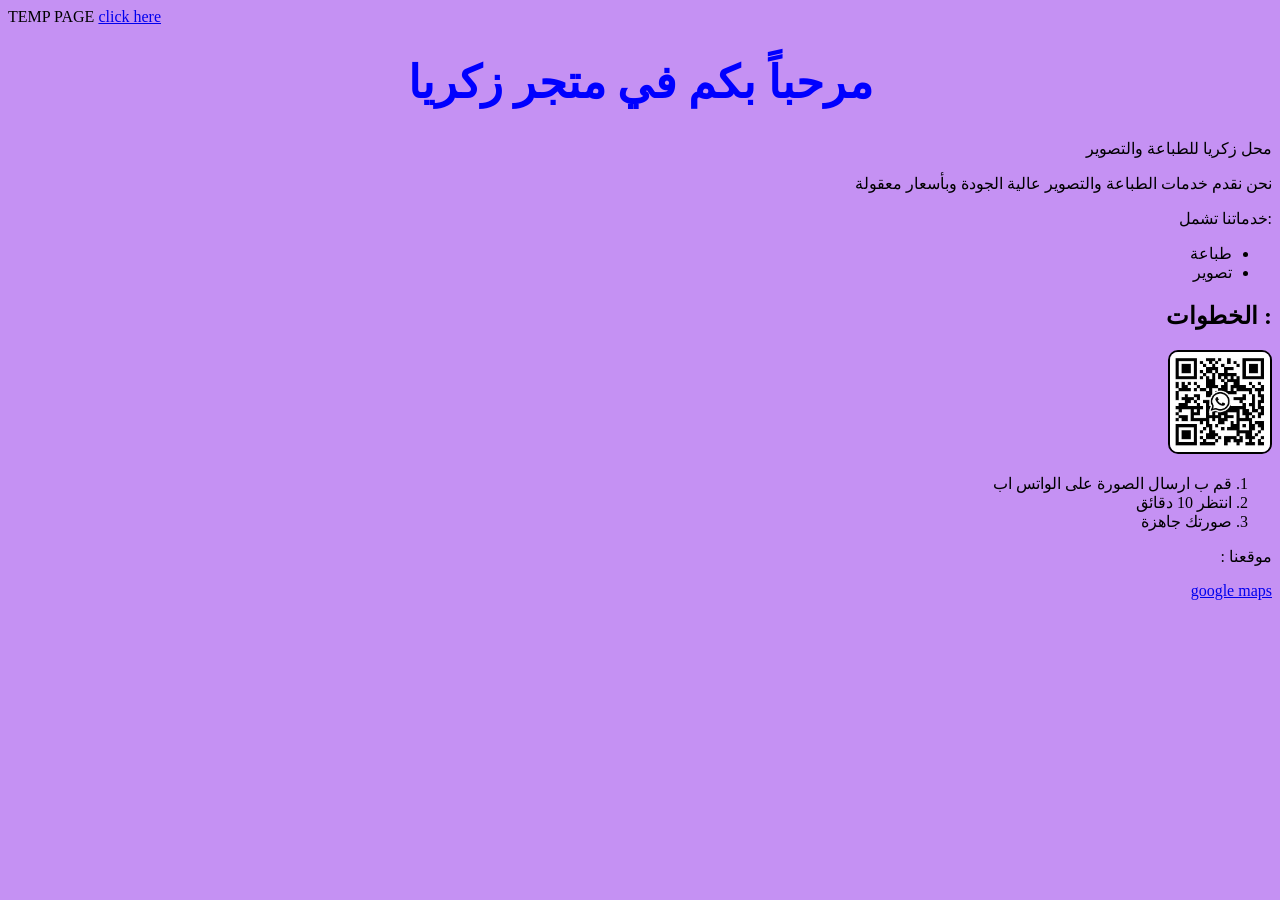
==== index.html @ 1ad5d335 "remove english vergin and add file for imge" ====
<!DOCTYPE html>
<html>
    <head>
        <title>Zakaria store . </title>
        <meta charset="utf-8">
       <meta   
             name="description"
             content="this is Zakaria store for printing and photocopy">
             <style>
                body {
                background-color : rgb(197, 145, 243);
                 }   
                 h1 {
                    color : blue;
                    text-align : center;
                    font-size: 45px;
                 }
                 
                    
                    
                
                </style>
    </head>
    <body>
        TEMP PAGE <a href="tset.html">click here</a>
        <div style="text-align: right; direction: rtl;">
<h1> مرحباً بكم في متجر زكريا </h1>
<p >  محل زكريا للطباعة والتصوير </p>
<p > نحن نقدم خدمات الطباعة والتصوير عالية الجودة وبأسعار معقولة   </p>
<p>  :خدماتنا تشمل</p>
<ul>
    <li>طباعة</li>
    <li>تصوير</li>
</ul>
<h2>: الخطوات </h2>
<img src="imge/WQR.jpg" alt=" qr code" width="100" height="100" style="border: 2px solid black; border-radius: 10px;">
<ol>
    <li>قم ب ارسال الصورة على الواتس اب</li>
    <li>انتظر 10 دقائق </li>
    <li>صورتك جاهزة</li>
</ol>
موقعنا :
<p> <a href="https://www.google.com/maps/place/%D9%85%D9%83%D8%AA%D8%A8%D8%A9+%D8%A7%D9%85+%D8%A7%D9%84%D8%AF%D9%86%D8%A7%D9%86%D9%8A%D8%B1+_+%D8%B2%D9%83%D8%B1%D9%8A%D8%A7+%D8%B9%D9%84%D9%8A%D9%88%D9%87%E2%80%AD/@32.0833957,35.8254172,17z/data=!3m1!4b1!4m6!3m5!1s0x151c9991464602cd:0x86f756c6093efb49!8m2!3d32.0833912!4d35.8279921!16s%2Fg%2F11h1dcv9hj?authuser=0&entry=ttu&g_ep=EgoyMDI1MDQwMS4wIKXMDSoASAFQAw%3D%3D" target="_blank" > google maps</a></p>




    </body>
</html>
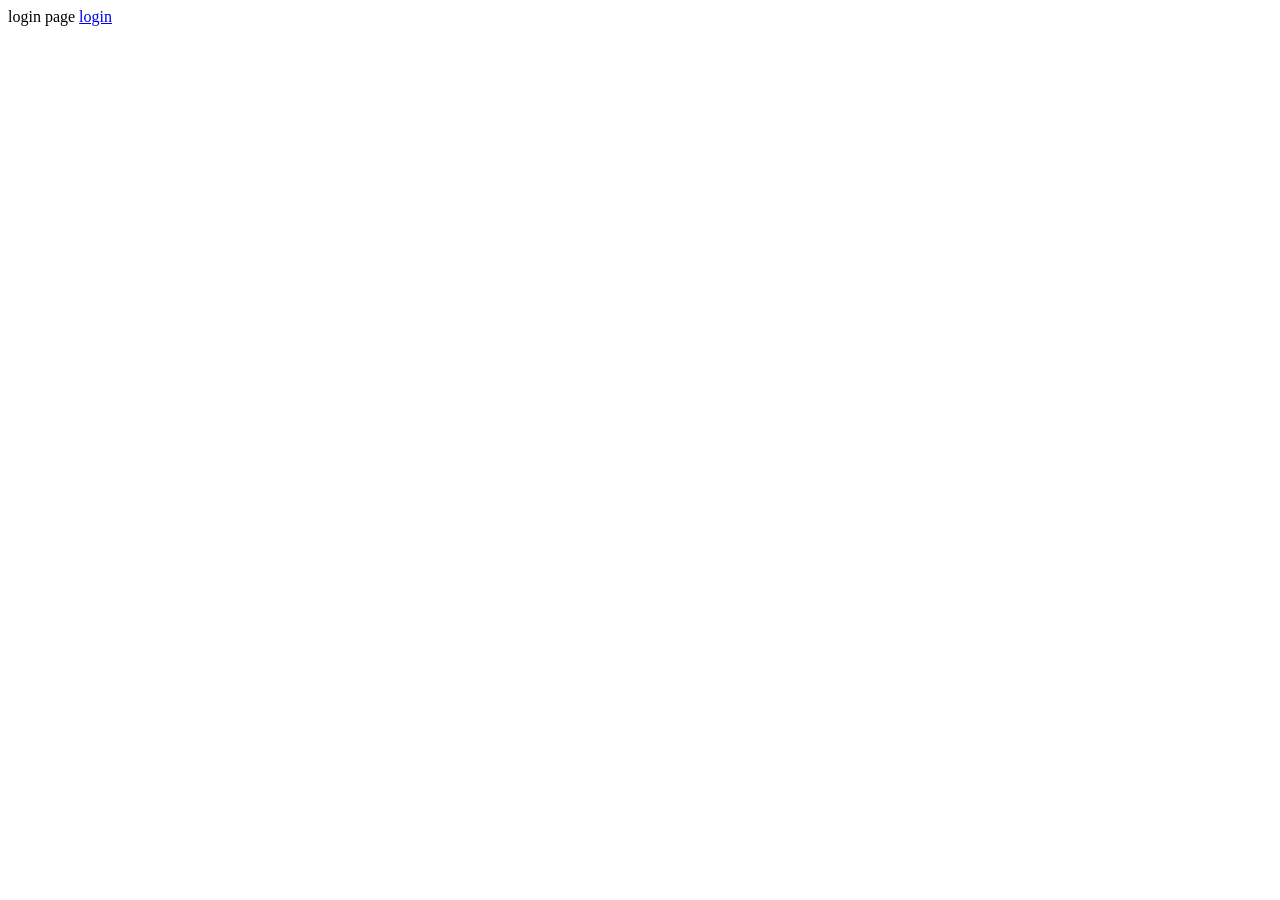
==== commit 9749e168: "remove junk file and add index file . login page new start" ====
--- a/index.html
+++ b/index.html
@@ -1,49 +1,19 @@
 <!DOCTYPE html>
 <html>
-    <head>
-        <title>Zakaria store . </title>
-        <meta charset="utf-8">
-       <meta   
-             name="description"
-             content="this is Zakaria store for printing and photocopy">
-             <style>
-                body {
-                background-color : rgb(197, 145, 243);
-                 }   
-                 h1 {
-                    color : blue;
-                    text-align : center;
-                    font-size: 45px;
-                 }
-                 
-                    
-                    
-                
-                </style>
-    </head>
-    <body>
-        TEMP PAGE <a href="tset.html">click here</a>
-        <div style="text-align: right; direction: rtl;">
-<h1> مرحباً بكم في متجر زكريا </h1>
-<p >  محل زكريا للطباعة والتصوير </p>
-<p > نحن نقدم خدمات الطباعة والتصوير عالية الجودة وبأسعار معقولة   </p>
-<p>  :خدماتنا تشمل</p>
-<ul>
-    <li>طباعة</li>
-    <li>تصوير</li>
-</ul>
-<h2>: الخطوات </h2>
-<img src="imge/WQR.jpg" alt=" qr code" width="100" height="100" style="border: 2px solid black; border-radius: 10px;">
-<ol>
-    <li>قم ب ارسال الصورة على الواتس اب</li>
-    <li>انتظر 10 دقائق </li>
-    <li>صورتك جاهزة</li>
-</ol>
-موقعنا :
-<p> <a href="https://www.google.com/maps/place/%D9%85%D9%83%D8%AA%D8%A8%D8%A9+%D8%A7%D9%85+%D8%A7%D9%84%D8%AF%D9%86%D8%A7%D9%86%D9%8A%D8%B1+_+%D8%B2%D9%83%D8%B1%D9%8A%D8%A7+%D8%B9%D9%84%D9%8A%D9%88%D9%87%E2%80%AD/@32.0833957,35.8254172,17z/data=!3m1!4b1!4m6!3m5!1s0x151c9991464602cd:0x86f756c6093efb49!8m2!3d32.0833912!4d35.8279921!16s%2Fg%2F11h1dcv9hj?authuser=0&entry=ttu&g_ep=EgoyMDI1MDQwMS4wIKXMDSoASAFQAw%3D%3D" target="_blank" > google maps</a></p>
+
+<head>
+    <title> um aldananer store </title>
+    <meta charset="utf-8">
+    <meta name="description" content="this is um aldananer store for printing and photocopy">
+
+</head>
+
+<body>
+
+    login page <a href="login.html">login</a>
 
 
 
+</body>
 
-    </body>
 </html>
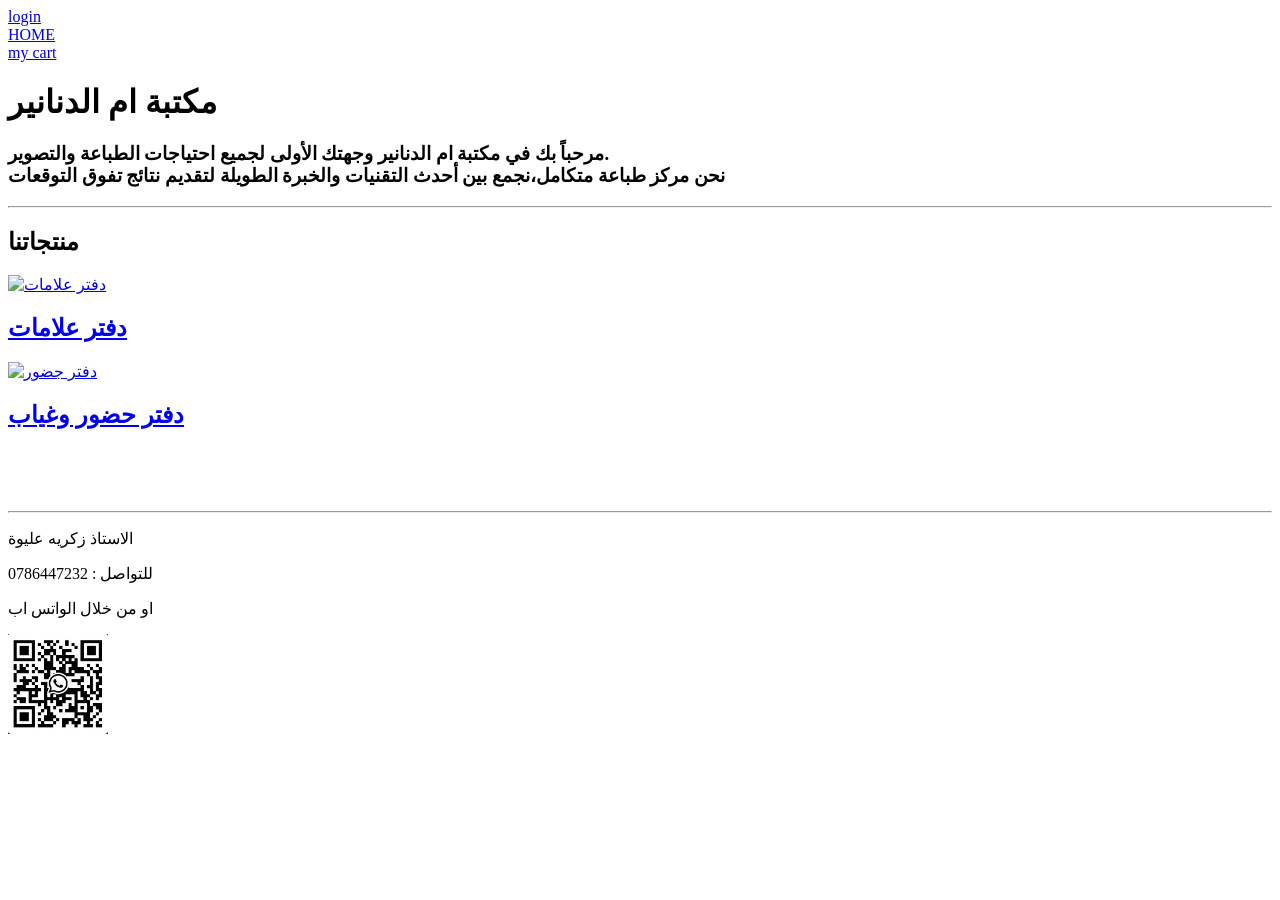
==== commit edd824f6: "add html body and login page nav" ====
--- a/index.html
+++ b/index.html
@@ -1,18 +1,70 @@
 <!DOCTYPE html>
+<link rel="stylesheet" href="style.css">
 <html>
 
 <head>
     <title> um aldananer store </title>
+    <meta lang="ar">
     <meta charset="utf-8">
     <meta name="description" content="this is um aldananer store for printing and photocopy">
 
 </head>
 
 <body>
+    <header>
+        <nav>
+            <a href="login.html"> login </a>
+            <br>
+            <a href="index.html"> HOME </a>
+            <br>
+            <a href="cart.html"> my cart </a>
+        </nav>
+    </header>
+    <h1> مكتبة ام الدنانير </h1>
+    <div class="about">
+        <h3> مرحباً بك في مكتبة ام الدنانير وجهتك الأولى لجميع احتياجات الطباعة والتصوير.<br>
+            نحن مركز طباعة متكامل،نجمع بين أحدث التقنيات والخبرة الطويلة لتقديم نتائج تفوق التوقعات </h3>
+    </div>
+    <hr>
+    <h2> منتجاتنا </h2>
+    <div class="books">
+        <a href="cart.html">
+            <img src="imge/mark book.jpg" alt="دفتر علامات">
+            <figcaption>
+                <h2>دفتر علامات</h2>
+            </figcaption>
+        </a>
 
-    login page <a href="login.html">login</a>
+        <a href="cart.html">
+            <img src="imge/attend book.jpg" alt=" دفتر جضور ">
+            <figcaption>
+                <h2>دفتر حضور وغياب </h2>
+            </figcaption>
+
+        </a>
+    </div>
+    <!-- <img src="imge/header.jpg" alt="img" width="1300" height="500"> -->
+    <div class="description">
+        <p> </p>
 
 
+
+    </div>
+    <br> <br> <br>
+
+
+    <footer>
+        <div>
+            <hr>
+            <p> الاستاذ زكريه عليوة </p>
+            <p> للتواصل : 0786447232 </p>
+            <p> او من خلال الواتس اب </p>
+            <img src="imge/WQR.jpg" alt="QR CODE" width="100" height="100">
+
+
+        </div>
+
+    </footer>
 
 </body>
 
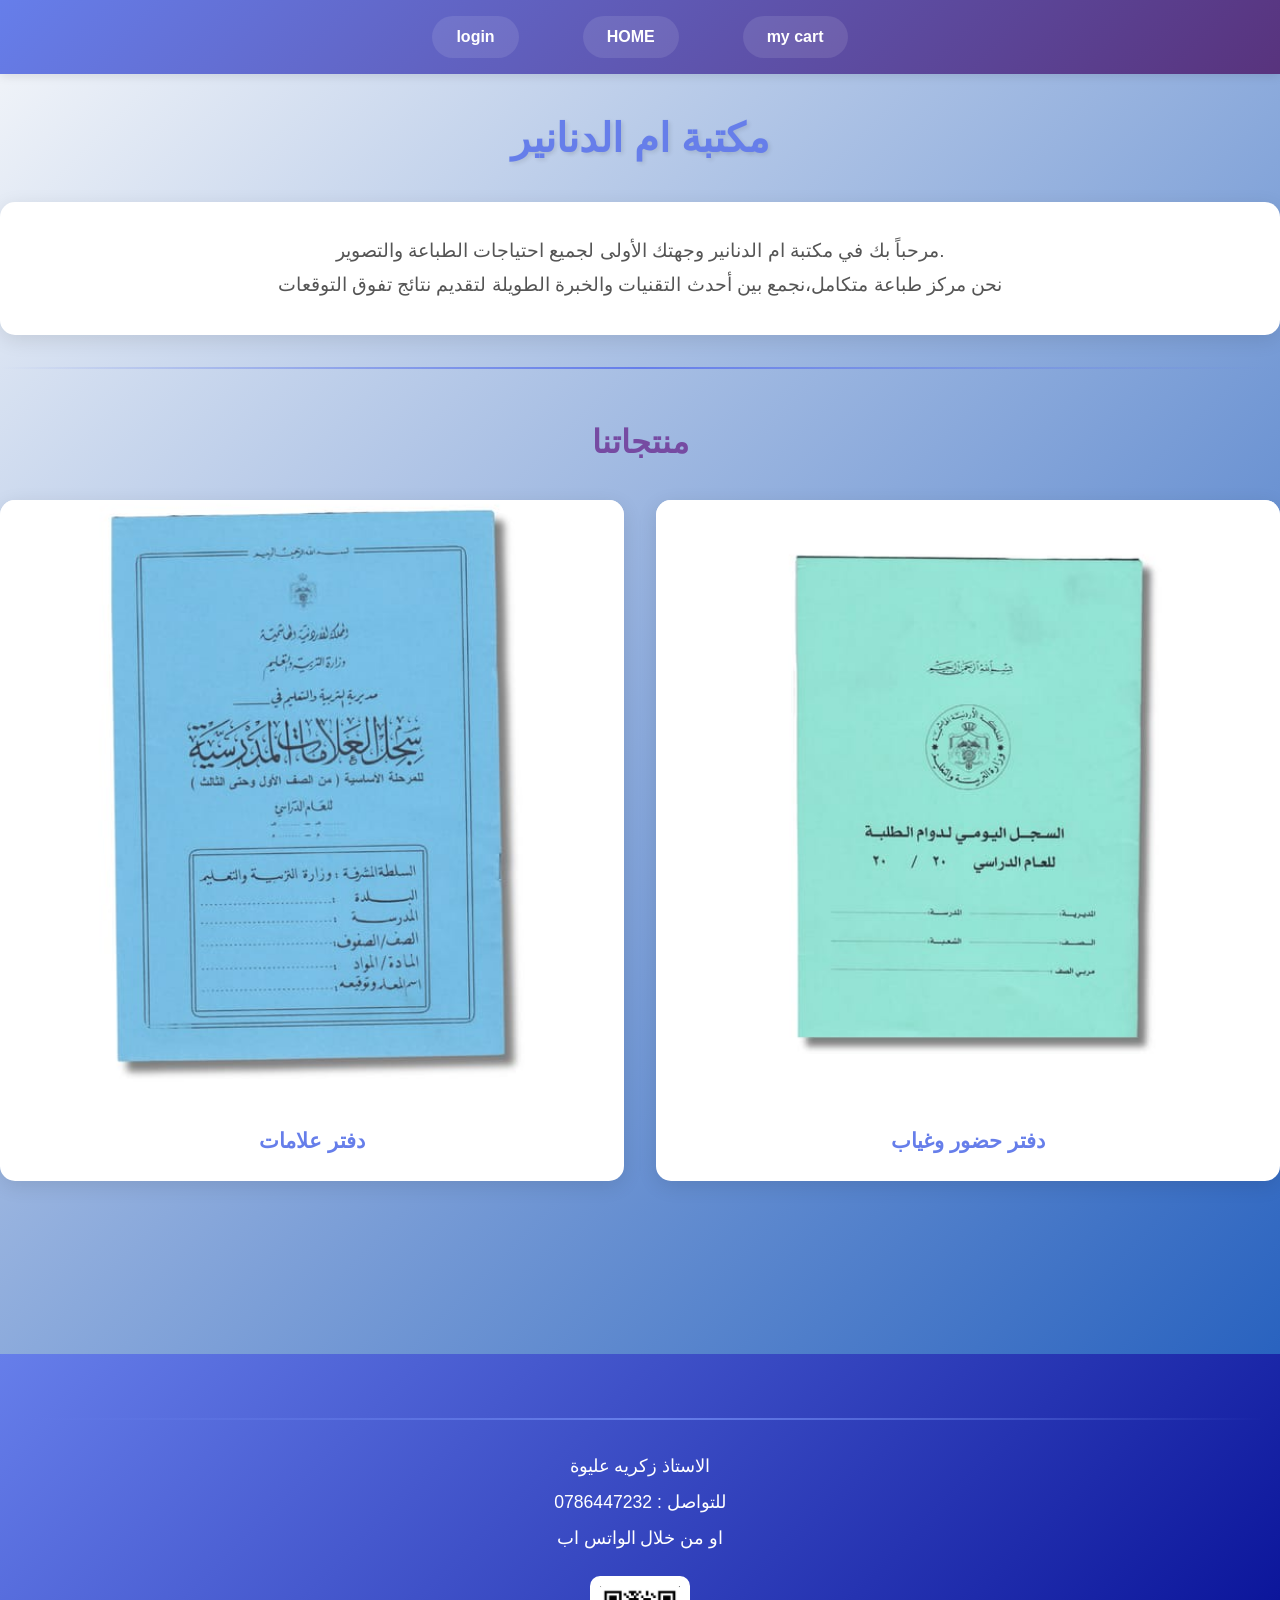
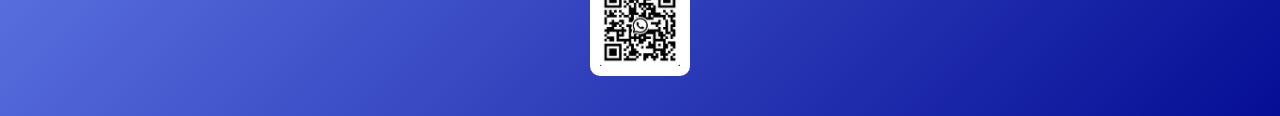
==== commit f545de2d: "fix index file and add image" ====
--- a/index.html
+++ b/index.html
@@ -29,14 +29,14 @@
     <h2> منتجاتنا </h2>
     <div class="books">
         <a href="cart.html">
-            <img src="imge/mark book.jpg" alt="دفتر علامات">
+            <img src="imge/mark.jpg" alt="دفتر علامات">
             <figcaption>
                 <h2>دفتر علامات</h2>
             </figcaption>
         </a>
 
         <a href="cart.html">
-            <img src="imge/attend book.jpg" alt=" دفتر جضور ">
+            <img src="imge/attend.jpg" alt=" دفتر جضور ">
             <figcaption>
                 <h2>دفتر حضور وغياب </h2>
             </figcaption>
--- a/style.css
+++ b/style.css
@@ -0,0 +1,170 @@
+* {
+    margin: 0;
+    padding: 0;
+    box-sizing: border-box;
+}
+
+body {
+    font-family: 'Segoe UI', Tahoma, Geneva, Verdana, sans-serif;
+    line-height: 1.6;
+    color: #333;
+    background: linear-gradient(135deg, #f5f7fa 0%, #0d4eb7 100%);
+    min-height: 100vh;
+}
+
+header {
+    background: linear-gradient(135deg, #667eea 0%, #58337d 100%);
+    padding: 1rem 0;
+    box-shadow: 0 2px 10px rgba(0, 0, 0, 0.1);
+    position: sticky;
+    top: 0;
+    z-index: 100;
+}
+
+nav {
+    max-width: 1200px;
+    margin: 0 auto;
+    display: flex;
+    justify-content: center;
+    gap: 2rem;
+    padding: 0 1rem;
+}
+
+nav a {
+    color: white;
+    text-decoration: none;
+    padding: 0.5rem 1.5rem;
+    border-radius: 25px;
+    transition: all 0.3s ease;
+    font-weight: 600;
+    background: rgba(255, 255, 255, 0.1);
+}
+
+nav a:hover {
+    background: rgba(255, 255, 255, 0.3);
+    transform: translateY(-2px);
+}
+
+.container {
+    max-width: 1200px;
+    margin: 0 auto;
+    padding: 2rem 1rem;
+}
+
+h1 {
+    text-align: center;
+    color: #667eea;
+    font-size: 2.5rem;
+    margin: 2rem 0;
+    text-shadow: 2px 2px 4px rgba(0, 0, 0, 0.1);
+}
+
+.about {
+    background: white;
+    padding: 2rem;
+    border-radius: 15px;
+    box-shadow: 0 5px 20px rgba(0, 0, 0, 0.1);
+    margin: 2rem 0;
+    text-align: center;
+}
+
+.about h3 {
+    color: #555;
+    font-size: 1.2rem;
+    line-height: 1.8;
+    font-weight: 400;
+}
+
+h2 {
+    text-align: center;
+    color: #764ba2;
+    font-size: 2rem;
+    margin: 3rem 0 2rem 0;
+}
+
+.books {
+    display: grid;
+    grid-template-columns: repeat(auto-fit, minmax(280px, 1fr));
+    gap: 2rem;
+    margin: 2rem 0;
+}
+
+.books a {
+    text-decoration: none;
+    color: inherit;
+    background: white;
+    border-radius: 15px;
+    overflow: hidden;
+    box-shadow: 0 5px 20px rgba(0, 0, 0, 0.1);
+    transition: all 0.3s ease;
+    display: flex;
+    flex-direction: column;
+}
+
+.books a:hover {
+    transform: translateY(-10px);
+    box-shadow: 0 10px 30px rgba(0, 0, 0, 0.2);
+}
+
+.books img {
+    width: 100%;
+    height: 600px;
+    object-fit: cover;
+}
+
+.books figcaption {
+    padding: 1.5rem;
+    text-align: center;
+}
+
+.books figcaption h2 {
+    color: #667eea;
+    font-size: 1.3rem;
+    margin: 0;
+}
+
+footer {
+    background: linear-gradient(135deg, #667eea 0%, #050e95 100%);
+    color: white;
+    text-align: center;
+    padding: 2rem 1rem;
+    margin-top: 4rem;
+}
+
+footer p {
+    margin: 0.5rem 0;
+    font-size: 1.1rem;
+}
+
+footer img {
+    margin-top: 1rem;
+    border-radius: 10px;
+    background: white;
+    padding: 10px;
+}
+
+hr {
+    border: none;
+    height: 2px;
+    background: linear-gradient(to right, transparent, #667eea, transparent);
+    margin: 2rem 0;
+}
+
+@media (max-width: 768px) {
+    h1 {
+        font-size: 1.8rem;
+    }
+
+    nav {
+        flex-direction: column;
+        gap: 0.5rem;
+    }
+
+    nav a {
+        text-align: center;
+    }
+
+    .books {
+        grid-template-columns: 1fr;
+    }
+}
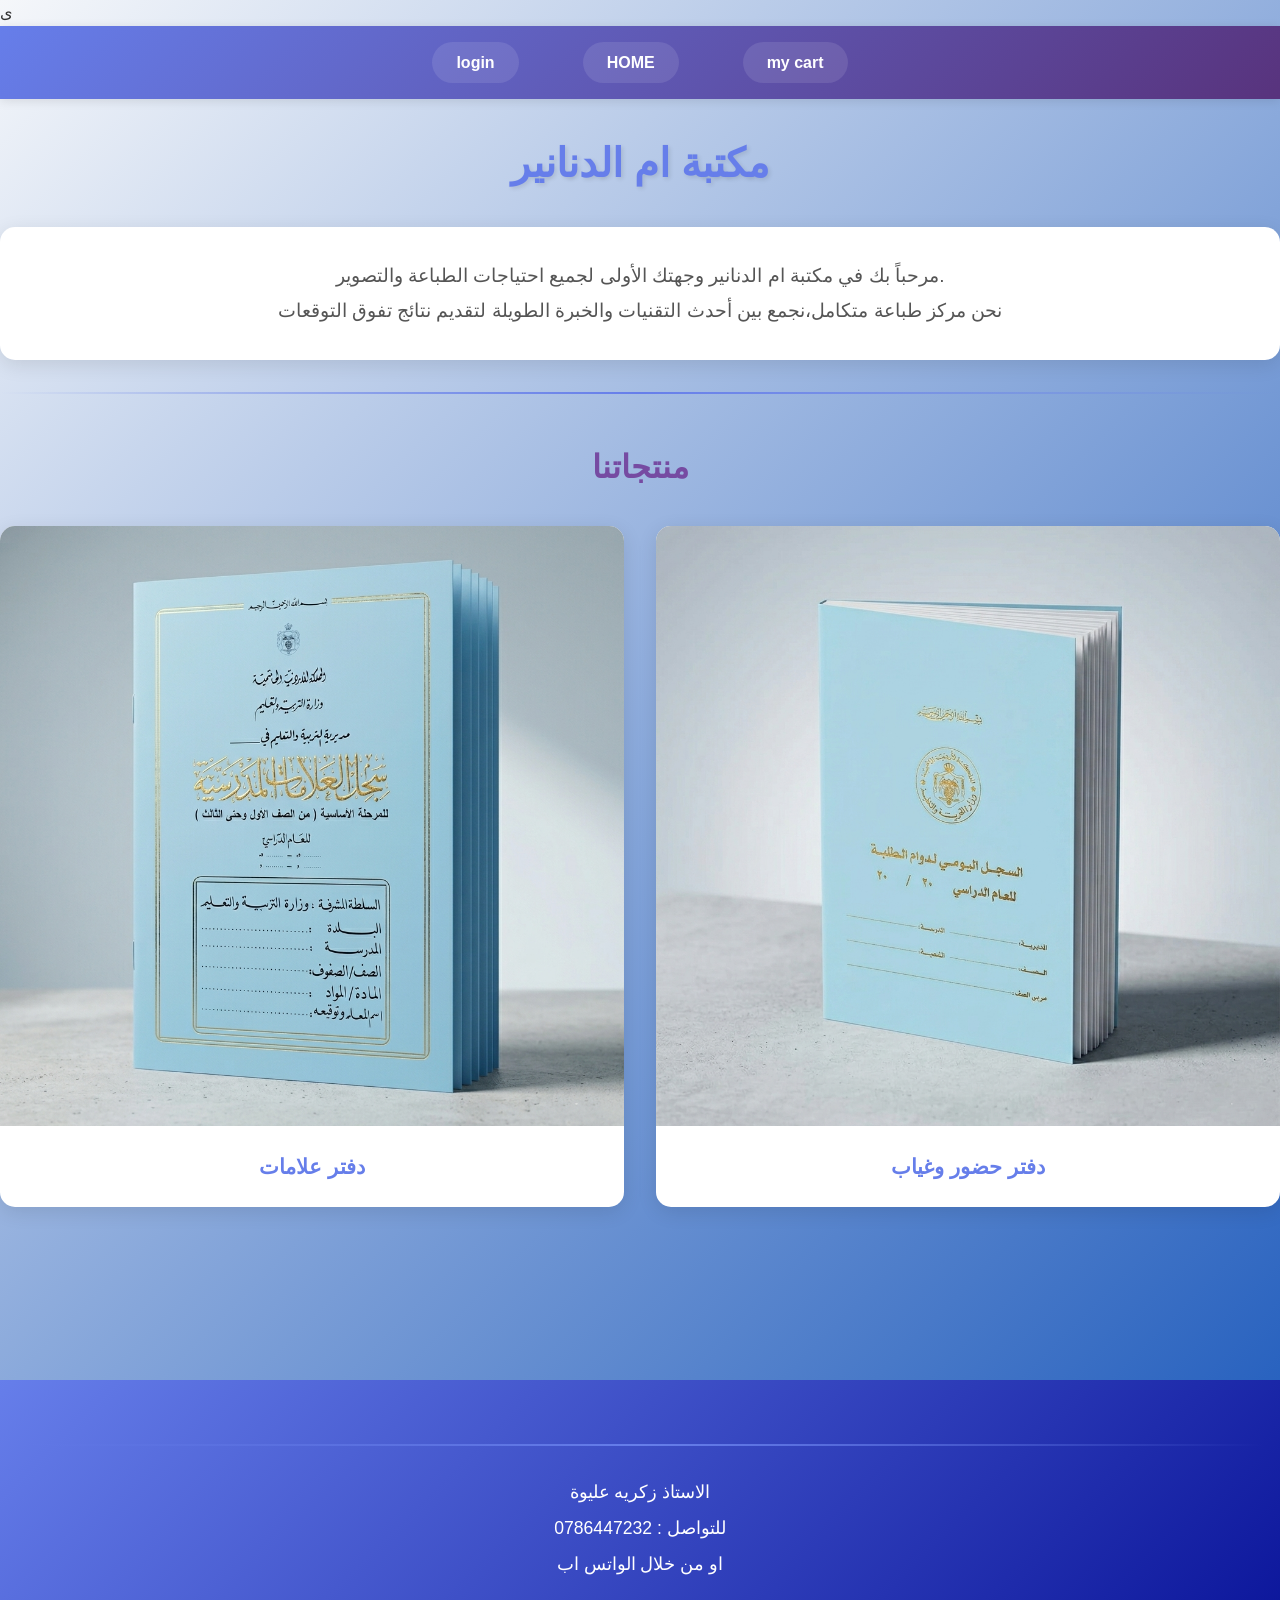
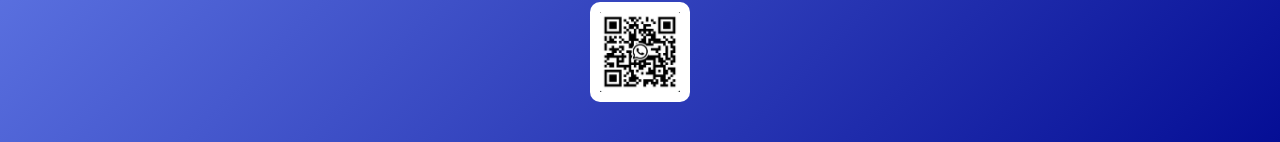
==== commit cdb5325a: "new image and cart" ====
--- a/index.html
+++ b/index.html
@@ -9,7 +9,7 @@
     <meta name="description" content="this is um aldananer store for printing and photocopy">
 
 </head>
-
+  ى
 <body>
     <header>
         <nav>
@@ -29,14 +29,14 @@
     <h2> منتجاتنا </h2>
     <div class="books">
         <a href="cart.html">
-            <img src="imge/mark.jpg" alt="دفتر علامات">
+            <img src="imge/mark.png" alt="دفتر علامات">
             <figcaption>
                 <h2>دفتر علامات</h2>
             </figcaption>
         </a>
 
         <a href="cart.html">
-            <img src="imge/attend.jpg" alt=" دفتر جضور ">
+            <img src="imge/attend.png" alt=" دفتر جضور ">
             <figcaption>
                 <h2>دفتر حضور وغياب </h2>
             </figcaption>
